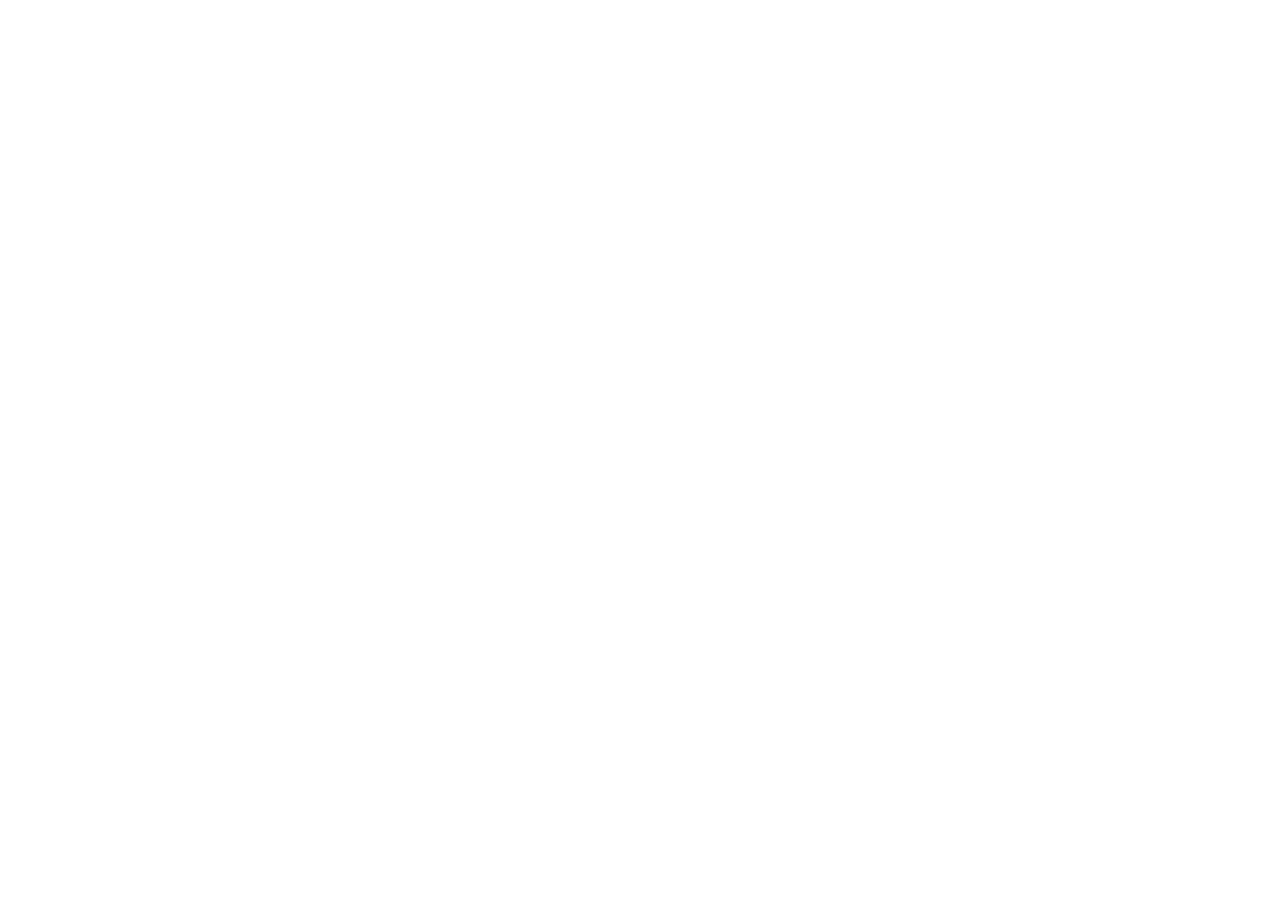
==== index.html @ cdf83a3a "Initial commit" ====
<!DOCTYPE html>
<html lang="en">
<head>
    <meta charset="UTF-8">
    <meta name="viewport" content="width=device-width, initial-scale=1.0">
    <link rel="stylesheet" href="shared.css">
    <title>Muhibbulloh Hayitmurod Akademiyasi</title>
</head>
<body>
    <header>
        <nav></nav>
    </header>
    <main>
        <section></section>
        <section></section>
    </main>
    <footer>
    </footer>
</body>
</html>
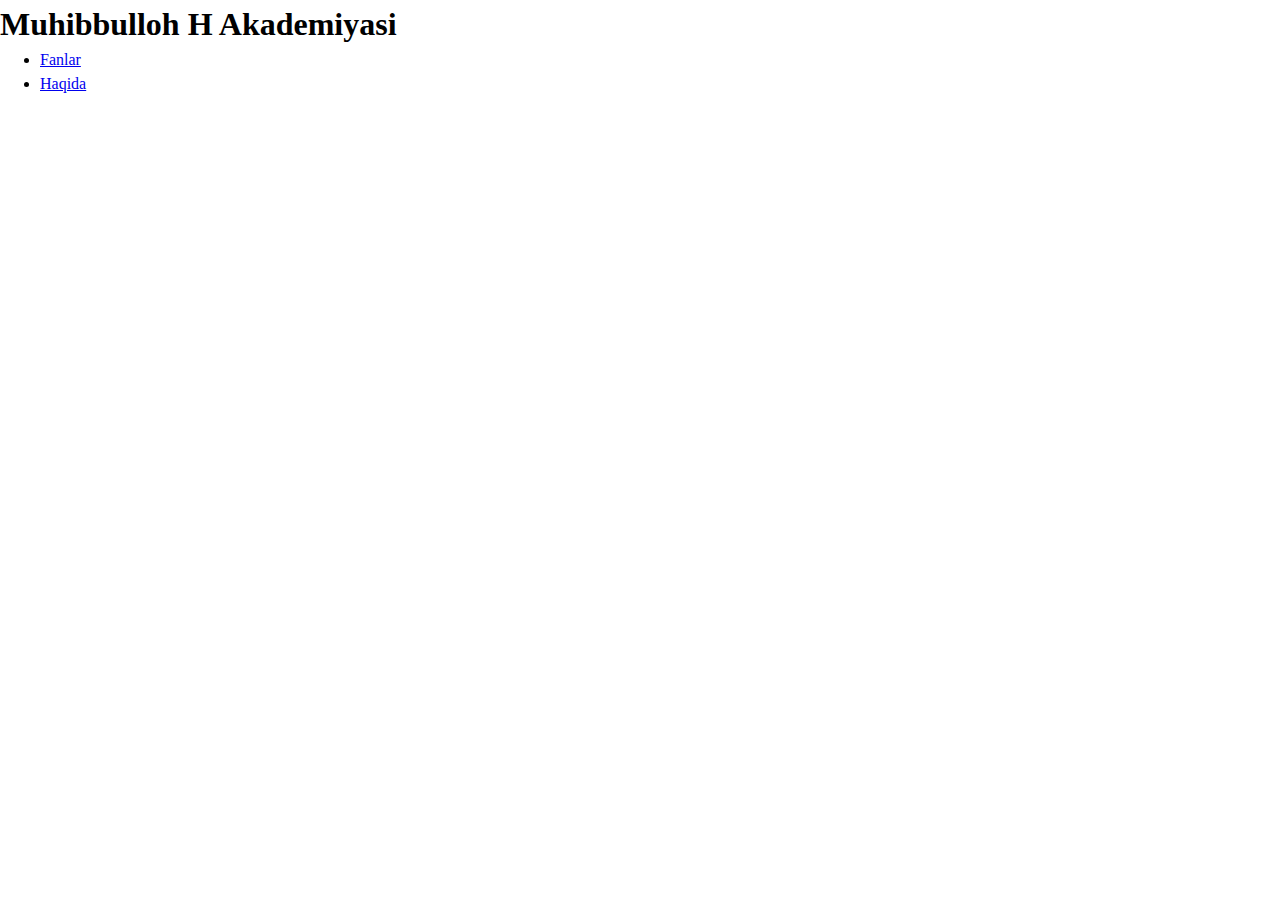
==== commit ddb22ec2: "Basic page layout and CSS reset" ====
--- a/index.html
+++ b/index.html
@@ -3,16 +3,23 @@
 <head>
     <meta charset="UTF-8">
     <meta name="viewport" content="width=device-width, initial-scale=1.0">
+    <link rel="icon" href="images/logo.png" type="image/x-icon">
     <link rel="stylesheet" href="shared.css">
     <title>Muhibbulloh Hayitmurod Akademiyasi</title>
 </head>
 <body>
-    <header>
-        <nav></nav>
+    <header class="header">
+        <h1 class="class">Muhibbulloh H Akademiyasi</h1>
+        <nav>
+            <ul class="nav-list">
+                <li><a href="#">Fanlar</a></li>
+                <li><a href="#">Haqida</a></li>
+            </ul>
+        </nav>
     </header>
-    <main>
-        <section></section>
-        <section></section>
+    <main class="main">
+        <section class="hero"></section>
+        <section class="subjects"></section>
     </main>
     <footer>
     </footer>
--- a/shared.css
+++ b/shared.css
@@ -0,0 +1,38 @@
+/* CSS RESET */
+/*
+  Josh's Custom CSS Reset
+  https://www.joshwcomeau.com/css/custom-css-reset/
+*/
+
+*, *::before, *::after {
+    box-sizing: border-box;
+  }
+  
+  * {
+    margin: 0;
+  }
+  
+  body {
+    line-height: 1.5;
+    -webkit-font-smoothing: antialiased;
+  }
+  
+  img, picture, video, canvas, svg {
+    display: block;
+    max-width: 100%;
+  }
+  
+  input, button, textarea, select {
+    font: inherit;
+  }
+  
+  p, h1, h2, h3, h4, h5, h6 {
+    overflow-wrap: break-word;
+  }
+  
+  #root, #__next {
+    isolation: isolate;
+  }
+
+/* GLOBAL SETTINGS */
+
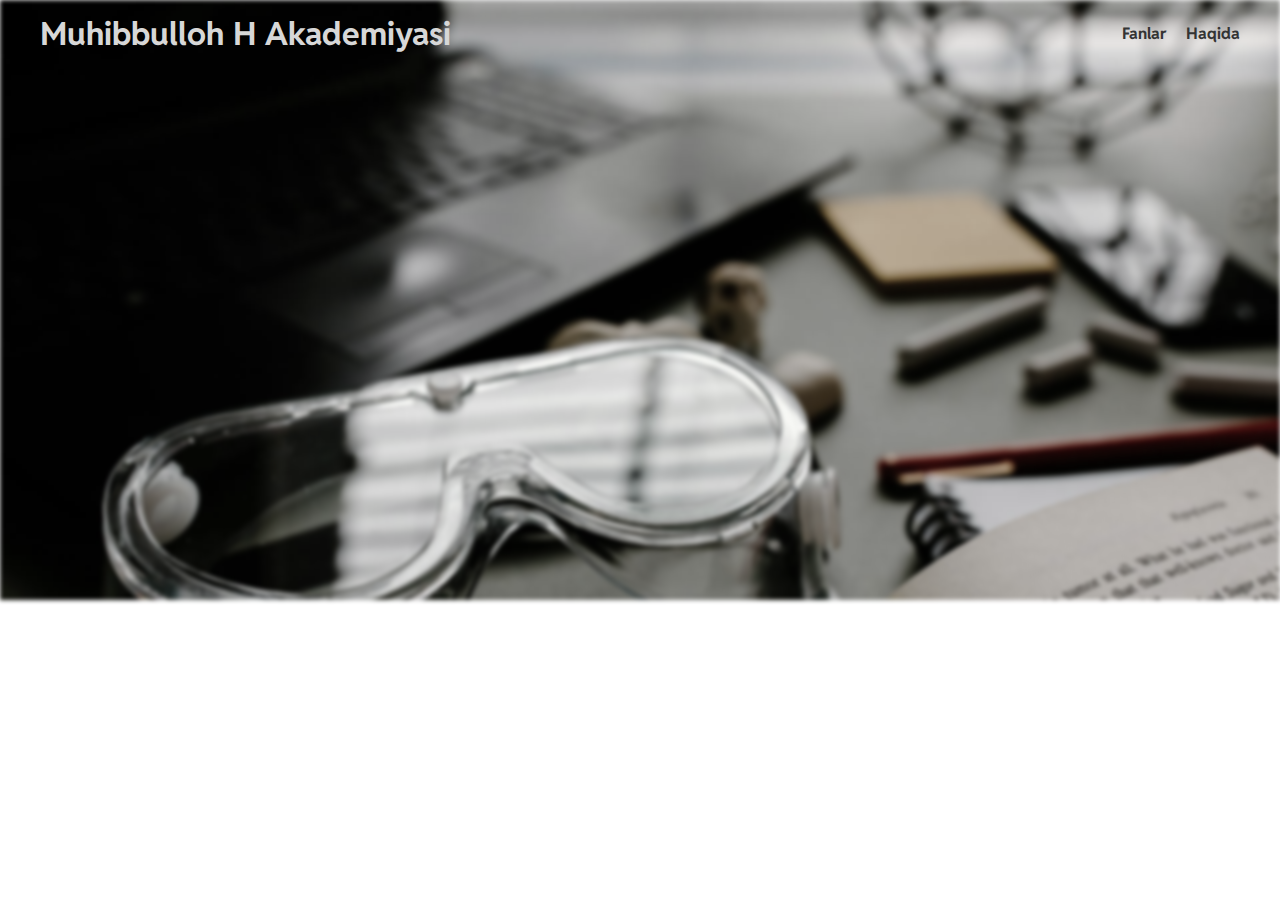
==== commit 608bbe36: "Style nav and hero" ====
--- a/index.html
+++ b/index.html
@@ -4,12 +4,15 @@
     <meta charset="UTF-8">
     <meta name="viewport" content="width=device-width, initial-scale=1.0">
     <link rel="icon" href="images/logo.png" type="image/x-icon">
+    <link rel="preconnect" href="https://fonts.googleapis.com">
+    <link rel="preconnect" href="https://fonts.gstatic.com" crossorigin>
+    <link href="https://fonts.googleapis.com/css2?family=Reddit+Sans:ital,wght@0,200..900;1,200..900&display=swap" rel="stylesheet">
     <link rel="stylesheet" href="shared.css">
     <title>Muhibbulloh Hayitmurod Akademiyasi</title>
 </head>
 <body>
     <header class="header">
-        <h1 class="class">Muhibbulloh H Akademiyasi</h1>
+        <h1 class="logo">Muhibbulloh H Akademiyasi</h1>
         <nav>
             <ul class="nav-list">
                 <li><a href="#">Fanlar</a></li>
--- a/shared.css
+++ b/shared.css
@@ -15,6 +15,7 @@
   body {
     line-height: 1.5;
     -webkit-font-smoothing: antialiased;
+    font-family: "Reddit Sans", sans-serif;
   }
   
   img, picture, video, canvas, svg {
@@ -36,3 +37,46 @@
 
 /* GLOBAL SETTINGS */
 
+.hero {
+    background-image: url("images/bg.jpg");
+    background-position: top right;
+    background-size: cover;
+    height: 600px;
+    filter: blur(2px) grayscale(55%);
+}
+
+
+.header {
+    display: flex;
+    justify-content: space-between;
+    position: absolute;
+    top: 0;
+    left: 0;
+    width: 100%;
+    z-index: 1;
+    padding: 10px 40px;
+    align-items: center;
+}
+
+.nav-list {
+    display: flex;
+    gap: 20px;
+    list-style: none;
+}
+
+.nav-list a, 
+.nav-list a:active {
+    text-decoration: none;
+    color: #343434;
+    font-weight: bold;
+}
+
+.nav-list a:hover{
+    text-decoration: underline;
+    color: #000;
+}
+
+.logo{
+    color: #d7d7d7;
+}
+
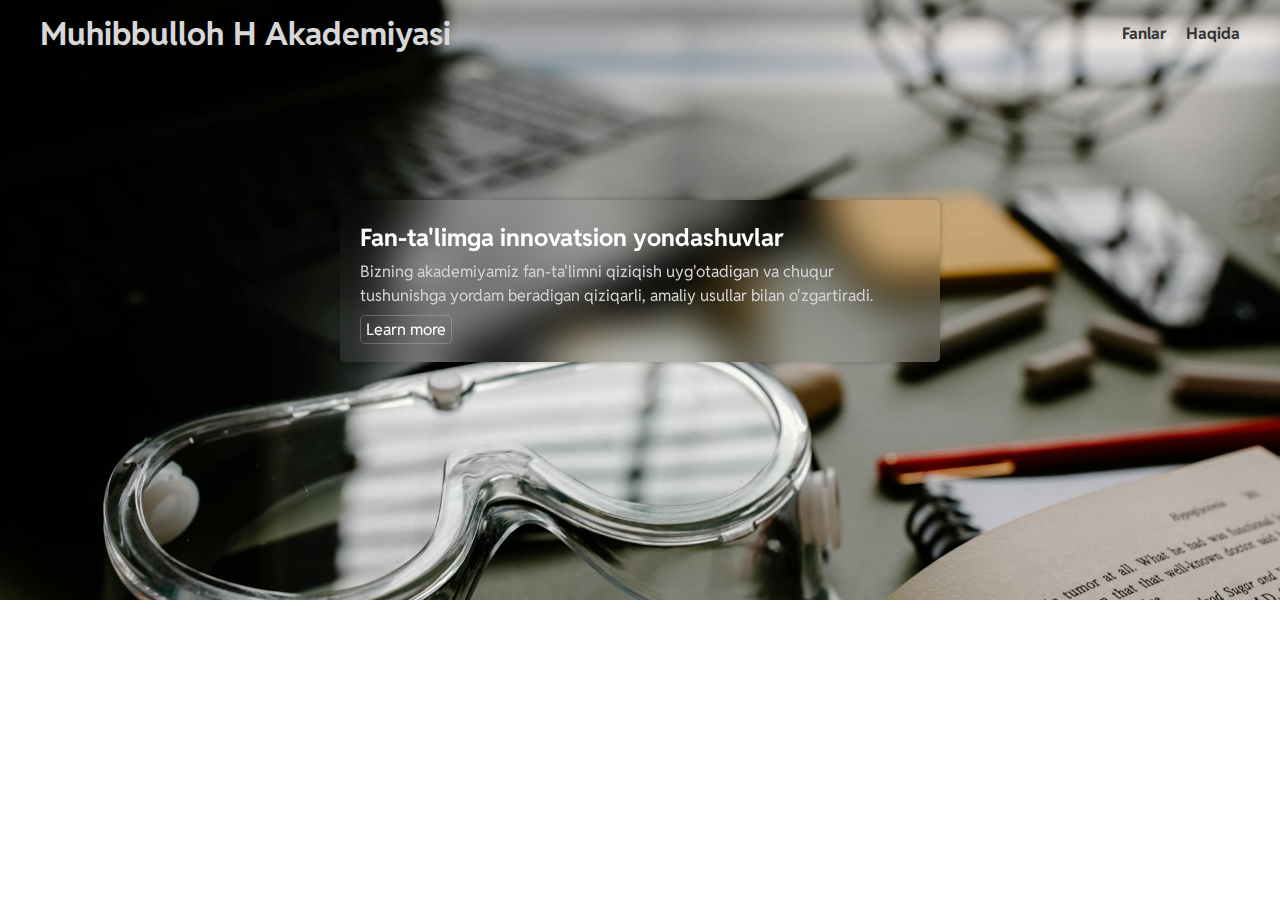
==== commit cfa67672: "Style hero card section" ====
--- a/index.html
+++ b/index.html
@@ -8,6 +8,7 @@
     <link rel="preconnect" href="https://fonts.gstatic.com" crossorigin>
     <link href="https://fonts.googleapis.com/css2?family=Reddit+Sans:ital,wght@0,200..900;1,200..900&display=swap" rel="stylesheet">
     <link rel="stylesheet" href="shared.css">
+    <link rel="stylesheet" href="styles/home.css">
     <title>Muhibbulloh Hayitmurod Akademiyasi</title>
 </head>
 <body>
@@ -21,7 +22,13 @@
         </nav>
     </header>
     <main class="main">
-        <section class="hero"></section>
+        <section class="hero">
+            <div class="hero__card">
+                <h2>Fan-ta'limga innovatsion yondashuvlar</h2>
+                <p>Bizning akademiyamiz fan-ta'limni qiziqish uyg'otadigan va chuqur tushunishga yordam beradigan qiziqarli, amaliy usullar bilan o'zgartiradi.</p>
+                <a href="#">Learn more</a>
+            </div>
+        </section>
         <section class="subjects"></section>
     </main>
     <footer>
--- a/shared.css
+++ b/shared.css
@@ -42,7 +42,6 @@
     background-position: top right;
     background-size: cover;
     height: 600px;
-    filter: blur(2px) grayscale(55%);
 }
 
 
--- a/styles/home.css
+++ b/styles/home.css
@@ -0,0 +1,32 @@
+.hero__card {
+    position: relative;
+    top: 200px;
+    margin: 0 auto;
+    width: 600px;
+    backdrop-filter: blur(20px);
+    padding: 20px;
+    border-radius: 0.3em;
+    color: #fff;
+    box-shadow: 0 0 4px 2px rgba(0, 0, 0, 0.15);
+}
+
+.hero__card p {
+    color: #d4d4d4;
+    margin-bottom: 10px;
+    margin-top: 4px;
+}
+
+.hero__card a {
+    text-decoration: none;
+    border: 1px solid #d4d4d44d;
+    padding: 3px 5px;
+    border-radius: 0.3em;
+    color: #fff;
+    transition: all 0.3s;
+}
+
+.hero__card a:hover {
+    background-color: #fff;
+    color: #323232;
+    box-shadow: 0 0 4px 2px rgba(255, 255, 255, 0.4);
+}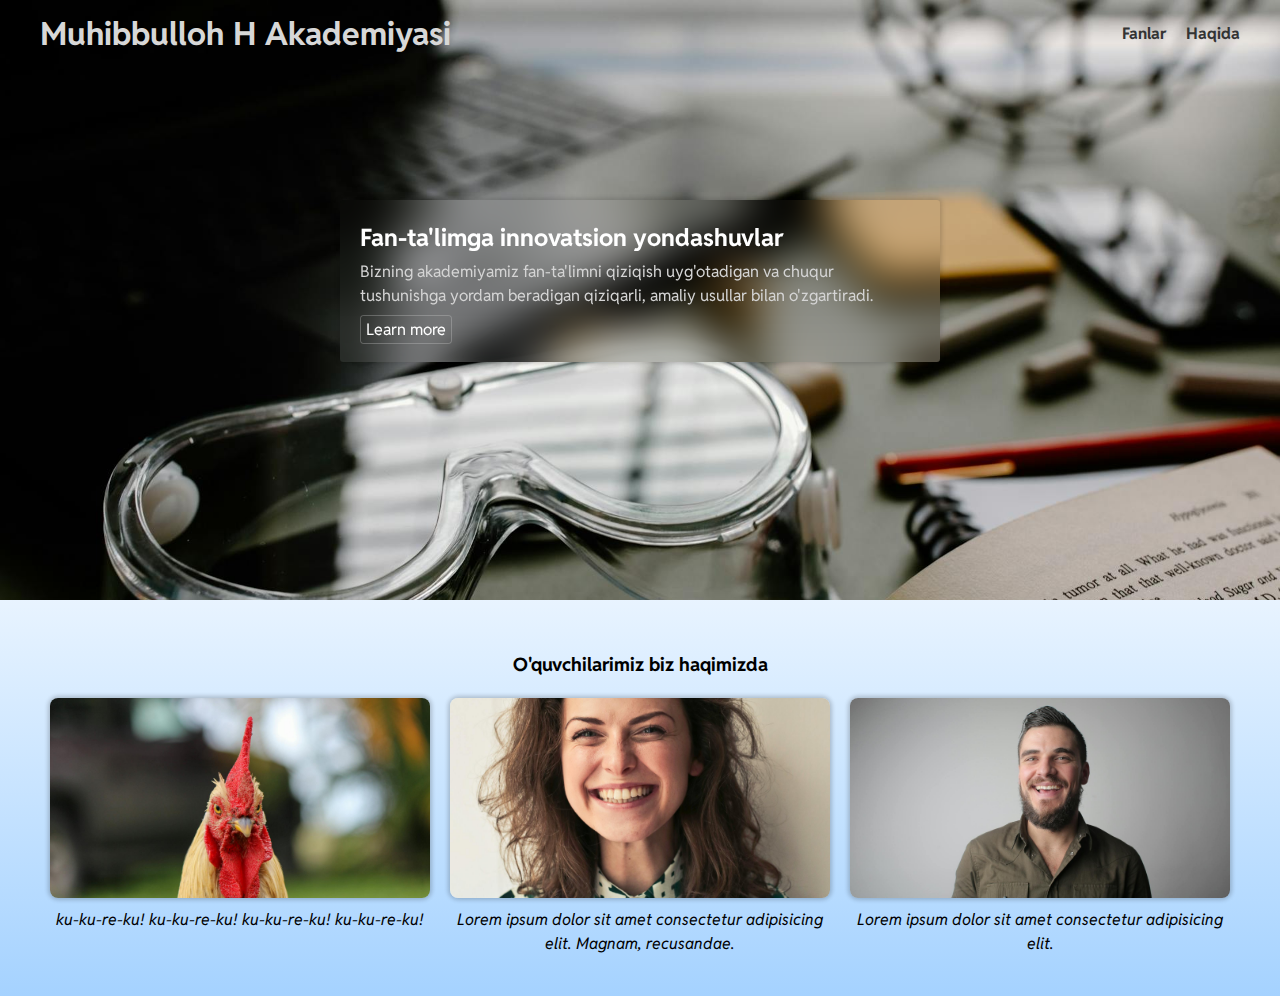
==== commit b2b7b11d: "Add and style testimonials section" ====
--- a/index.html
+++ b/index.html
@@ -29,7 +29,23 @@
                 <a href="#">Learn more</a>
             </div>
         </section>
-        <section class="subjects"></section>
+        <section class="subjects">
+            <h3>O'quvchilarimiz biz haqimizda</h3>
+            <ul>
+                <li>
+                    <img src="images/1.jpg" alt="">
+                    <p>ku-ku-re-ku! ku-ku-re-ku! ku-ku-re-ku! ku-ku-re-ku!</p>
+                </li>
+                <li>
+                    <img src="images/2.jpg" alt="">
+                    <p>Lorem ipsum dolor sit amet consectetur adipisicing elit. Magnam, recusandae.</p>
+                </li>
+                <li>
+                    <img src="images/3.jpg" alt="">
+                    <p>Lorem ipsum dolor sit amet consectetur adipisicing elit.</p>
+                </li>
+            </ul>
+        </section>
     </main>
     <footer>
     </footer>
--- a/styles/home.css
+++ b/styles/home.css
@@ -5,7 +5,7 @@
     width: 600px;
     backdrop-filter: blur(20px);
     padding: 20px;
-    border-radius: 0.3em;
+    border-radius: 0.2em;
     color: #fff;
     box-shadow: 0 0 4px 2px rgba(0, 0, 0, 0.15);
 }
@@ -20,7 +20,7 @@
     text-decoration: none;
     border: 1px solid #d4d4d44d;
     padding: 3px 5px;
-    border-radius: 0.3em;
+    border-radius: 0.2em;
     color: #fff;
     transition: all 0.3s;
 }
@@ -29,4 +29,42 @@
     background-color: #fff;
     color: #323232;
     box-shadow: 0 0 4px 2px rgba(255, 255, 255, 0.4);
+}
+
+.subjects {
+    background: linear-gradient(180deg, rgba(30, 143, 255, 0.1), rgba(30, 143, 255, 0.4));
+    padding: 40px 10px;
+}
+
+.subjects h3 {
+    text-align: center;
+    padding: 10px 0 0 0;
+}
+
+.subjects ul {
+    display: flex;
+    gap: 20px;
+    list-style: none;
+    margin: 20px auto 0 auto;
+    justify-content: center;
+    padding: 0 40px;
+}
+
+.subjects ul li {
+    flex: 1;
+}
+
+.subjects li img{
+    height: 200px;
+    width: 100%;
+    object-fit: cover;
+    object-position: center;
+    border-radius: 0.5em;
+    box-shadow: 0 0 4px 2px rgba(0, 0, 0, 0.2);
+}
+
+.subjects ul p {
+    text-align: center;
+    margin-top: 10px;
+    font-style: italic;
 }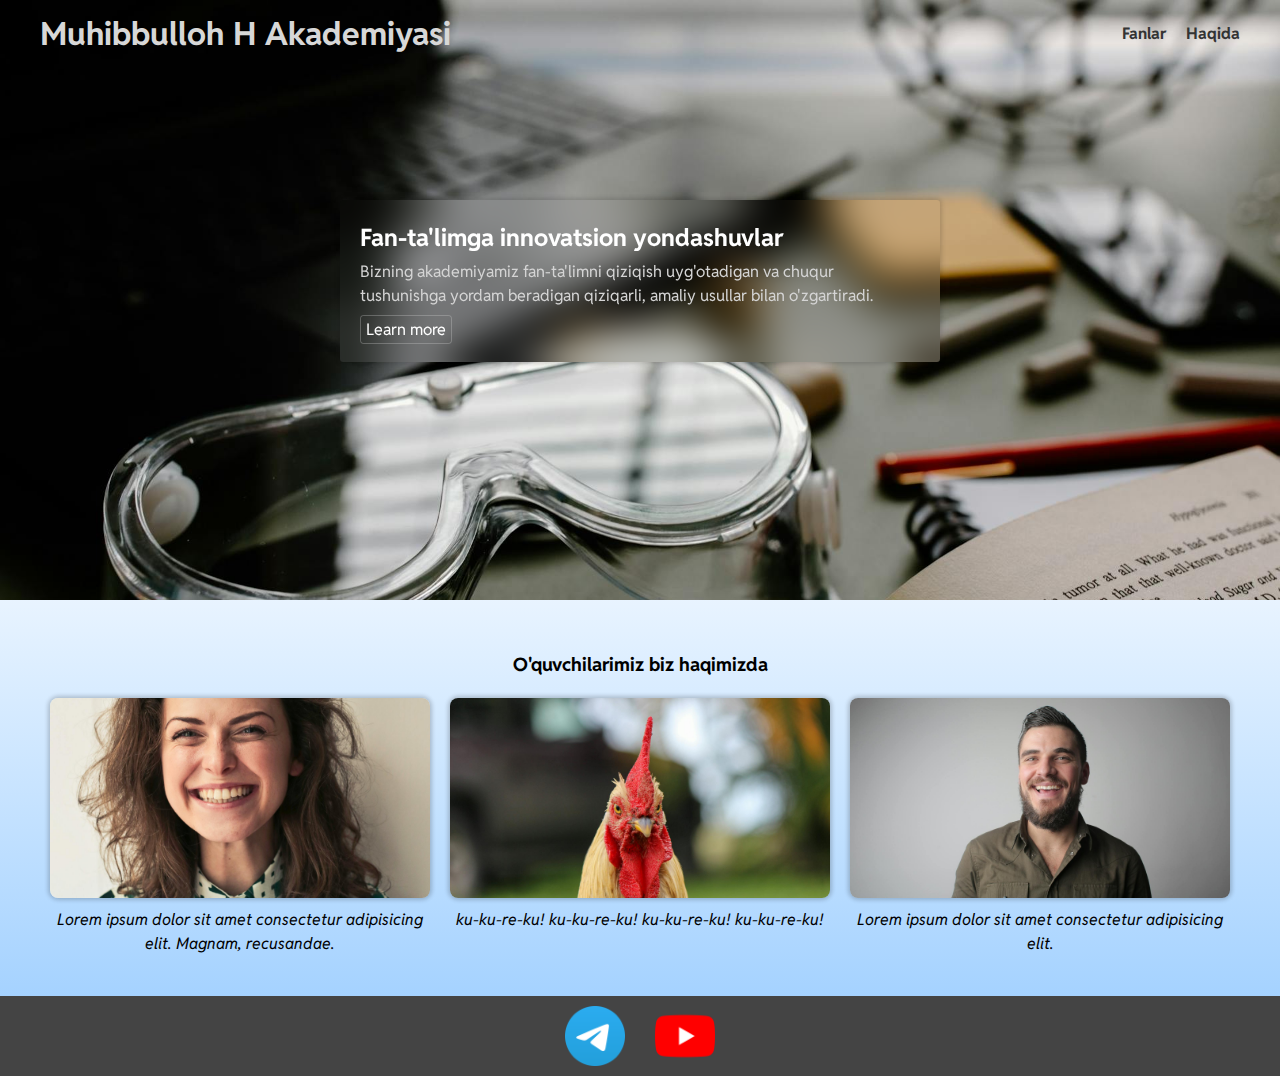
==== commit f75c26f4: "Add and style footer/social links" ====
--- a/index.html
+++ b/index.html
@@ -33,12 +33,13 @@
             <h3>O'quvchilarimiz biz haqimizda</h3>
             <ul>
                 <li>
+                    <img src="images/2.jpg" alt="">
+                    <p>Lorem ipsum dolor sit amet consectetur adipisicing elit. Magnam, recusandae.</p>
+                </li>
+                <li>
+
                     <img src="images/1.jpg" alt="">
                     <p>ku-ku-re-ku! ku-ku-re-ku! ku-ku-re-ku! ku-ku-re-ku!</p>
-                </li>
-                <li>
-                    <img src="images/2.jpg" alt="">
-                    <p>Lorem ipsum dolor sit amet consectetur adipisicing elit. Magnam, recusandae.</p>
                 </li>
                 <li>
                     <img src="images/3.jpg" alt="">
@@ -48,6 +49,14 @@
         </section>
     </main>
     <footer>
+        <ul class="footer-list">
+            <li><a href="https://t.me/mh137c" target="_blank"><img src="images/telegram.png" alt=""></a></li>
+            <li>
+                <a  target="_blank" href="https://www.youtube.com/@muhibbullohhayitmurod">
+                    <img src="images/youtube.png" alt="">
+                </a>
+            </li>
+        </ul>
     </footer>
 </body>
 </html>--- a/styles/home.css
+++ b/styles/home.css
@@ -67,4 +67,18 @@
     text-align: center;
     margin-top: 10px;
     font-style: italic;
+}
+
+.footer-list {
+    padding: 10px 0;
+    margin: 0 auto;
+    list-style: none;
+    display: flex;
+    justify-content: center;
+    gap: 30px;
+    background-color: #444;
+}
+
+.footer-list li img{
+    width: 60px;
 }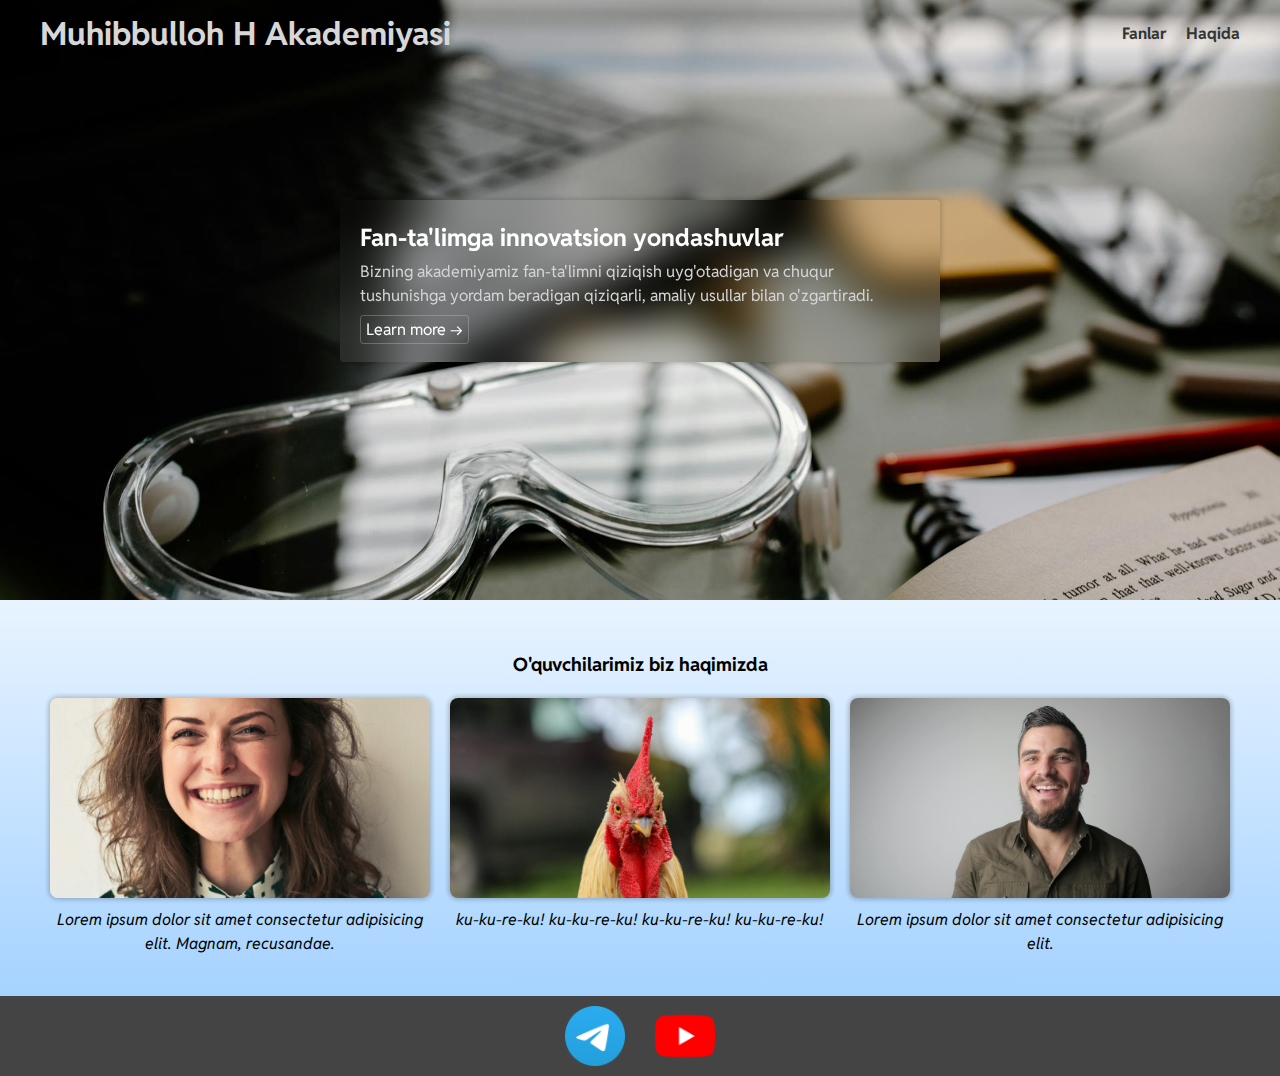
==== commit f3903172: "Add subjects page" ====
--- a/index.html
+++ b/index.html
@@ -16,7 +16,7 @@
         <h1 class="logo">Muhibbulloh H Akademiyasi</h1>
         <nav>
             <ul class="nav-list">
-                <li><a href="#">Fanlar</a></li>
+                <li><a href="./pages/fanlar.html">Fanlar</a></li>
                 <li><a href="#">Haqida</a></li>
             </ul>
         </nav>
@@ -26,7 +26,7 @@
             <div class="hero__card">
                 <h2>Fan-ta'limga innovatsion yondashuvlar</h2>
                 <p>Bizning akademiyamiz fan-ta'limni qiziqish uyg'otadigan va chuqur tushunishga yordam beradigan qiziqarli, amaliy usullar bilan o'zgartiradi.</p>
-                <a href="#">Learn more</a>
+                <a href="./pages/fanlar.html">Learn more →</a>
             </div>
         </section>
         <section class="subjects">
--- a/shared.css
+++ b/shared.css
@@ -37,14 +37,6 @@
 
 /* GLOBAL SETTINGS */
 
-.hero {
-    background-image: url("images/bg.jpg");
-    background-position: top right;
-    background-size: cover;
-    height: 600px;
-}
-
-
 .header {
     display: flex;
     justify-content: space-between;
--- a/styles/home.css
+++ b/styles/home.css
@@ -1,3 +1,11 @@
+.hero {
+    background-image: url("../images/bg.jpg");
+    background-position: top right;
+    background-size: cover;
+    height: 600px;
+}
+
+
 .hero__card {
     position: relative;
     top: 200px;
